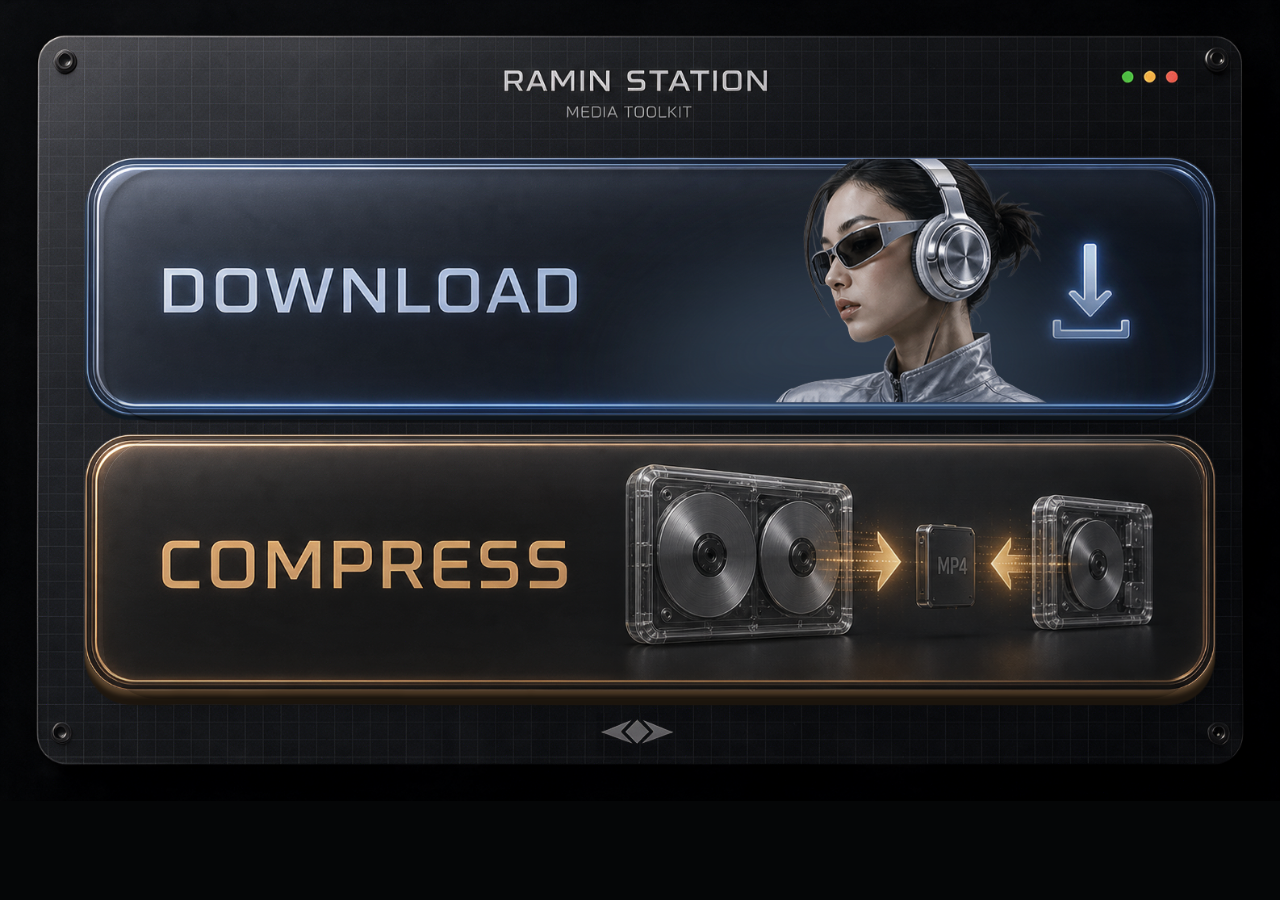
==== app/index.html @ b07a410a "Prepare Ramin Station 1.0 for release" ====
<!doctype html>
<html lang="en">
<head>
  <meta charset="UTF-8" />
  <meta name="viewport" content="width=device-width, initial-scale=1" />
  <title>Ramin Station</title>
  <link rel="stylesheet" href="styles.css" />
</head>
<body>
  <main class="station" aria-label="Ramin Station media toolkit">
    <img class="station__art" src="assets/base-ui.png" alt="Ramin Station media toolkit" draggable="false" />

    <button class="physical-key physical-key--download is-selected" data-action="download" aria-label="Download">
      <span class="physical-key__surface" aria-hidden="true"></span>
    </button>

    <button class="physical-key physical-key--compress" data-action="compress" aria-label="Compress">
      <span class="physical-key__surface" aria-hidden="true"></span>
    </button>

    <div class="home-window-controls" aria-label="Window controls">
      <button type="button" data-window="zoom" aria-label="Full screen"></button>
      <button type="button" data-window="minimize" aria-label="Minimize"></button>
      <button type="button" data-window="close" aria-label="Close"></button>
    </div>

    <a class="support-hotspot" href="https://raminpiri.ir/station" aria-label="Support Ramin Station">
      <span>SUPPORT <b>♥</b></span>
    </a>

    <p class="status" role="status" aria-live="polite">DOWNLOAD SELECTED</p>
  </main>
  <script src="app.js"></script>
</body>
</html>
---- app/styles.css ----
:root {
  color-scheme: dark;
  --carbon: #201e1f;
  --cobalt: #3969a3;
  --amber: #e2aa4e;
  --silver: #cccdd2;
}

* { box-sizing: border-box; }

html, body {
  min-height: 100%;
  margin: 0;
  background:
    radial-gradient(circle at 50% 45%, rgba(57, 105, 163, .14), transparent 44%),
    #050607;
}

body {
  display: grid;
  place-items: center;
  overflow: hidden;
  font-family: "Exo 2", system-ui, sans-serif;
}

.station {
  position: relative;
  width: min(100vw, calc(100vh * 1.5988));
  aspect-ratio: 1586 / 992;
  user-select: none;
  -webkit-user-select: none;
}

.station__art {
  display: block;
  width: 100%;
  height: 100%;
  object-fit: contain;
  pointer-events: none;
}

.physical-key {
  position: absolute;
  left: 6.7%;
  width: 88.5%;
  padding: 0;
  border: 0;
  border-radius: 4.3vw;
  background: transparent;
  cursor: pointer;
  -webkit-tap-highlight-color: transparent;
  outline: none;
}

.physical-key--download { top: 19.7%; height: 32.4%; }
.physical-key--compress { top: 54.3%; height: 33.5%; }

.physical-key__surface {
  position: absolute;
  inset: 1.5%;
  border-radius: inherit;
  background: linear-gradient(180deg, rgba(255,255,255,.055), transparent 24%, rgba(0,0,0,.10));
  box-shadow:
    inset 0 1px 0 rgba(255,255,255,.20),
    inset 0 -2px 5px rgba(0,0,0,.16);
  transition: transform 115ms cubic-bezier(.2,.8,.2,1), box-shadow 115ms ease, filter 115ms ease;
}

.physical-key--download .physical-key__surface {
  filter: drop-shadow(0 .45vw .42vw rgba(19, 49, 86, .38));
}

.physical-key--compress .physical-key__surface {
  filter: drop-shadow(0 .95vw .55vw rgba(0, 0, 0, .72));
}

.physical-key:hover .physical-key__surface {
  box-shadow:
    inset 0 1px 0 rgba(255,255,255,.28),
    inset 0 -2px 6px rgba(0,0,0,.20),
    0 0 1.2vw rgba(204,205,210,.08);
}

.physical-key.is-selected .physical-key__surface,
.physical-key:active .physical-key__surface {
  transform: translateY(.52vw) scale(.997);
  box-shadow:
    inset 0 .35vw .7vw rgba(0,0,0,.40),
    inset 0 1px 0 rgba(255,255,255,.10),
    0 .12vw .18vw rgba(0,0,0,.55);
  filter: brightness(.94) saturate(1.08);
}

.physical-key:focus-visible {
  outline: 2px solid var(--silver);
  outline-offset: .35vw;
}

.home-window-controls {
  position: absolute;
  top: 8.15%;
  right: 7.45%;
  width: 5.05%;
  display: grid;
  grid-template-columns: repeat(3, 1fr);
  gap: 10%;
  z-index: 5;
}

.home-window-controls button {
  aspect-ratio: 1;
  padding: 0;
  border: 0;
  border-radius: 50%;
  background: transparent;
  cursor: pointer;
}

.home-window-controls button:hover { box-shadow: 0 0 .75vw rgba(255,255,255,.55), inset 0 0 0 1px rgba(255,255,255,.7); }

.support-hotspot {
  position: absolute;
  left: 46.3%;
  bottom: 2.1%;
  width: 7.4%;
  height: 6.2%;
  border-radius: 1vw;
  z-index: 4;
}

.support-hotspot span {
  position: absolute;
  left: 50%;
  bottom: 106%;
  padding: .55vw .8vw;
  border: 1px solid rgba(204,205,210,.3);
  border-radius: .55vw;
  color: var(--silver);
  background: rgba(11,13,18,.94);
  box-shadow: 0 .4vw 1vw #000, 0 0 .8vw rgba(57,105,163,.4);
  transform: translate(-50%, .35vw);
  opacity: 0;
  pointer-events: none;
  white-space: nowrap;
  font-size: clamp(8px, .7vw, 12px);
  letter-spacing: .14em;
  transition: opacity 130ms ease, transform 130ms ease;
}

.support-hotspot span b { color: #ff6070; }
.support-hotspot:hover span, .support-hotspot:focus-visible span { opacity: 1; transform: translate(-50%, 0); }

.status {
  position: absolute;
  left: 50%;
  bottom: 2.15%;
  margin: 0;
  transform: translateX(-50%);
  color: rgba(204,205,210,.54);
  font-size: clamp(8px, .72vw, 13px);
  letter-spacing: .18em;
  opacity: 0;
  transition: opacity 160ms ease;
  pointer-events: none;
}

.status.is-visible { opacity: 1; }

@media (prefers-reduced-motion: reduce) {
  .physical-key__surface, .status { transition: none; }
}
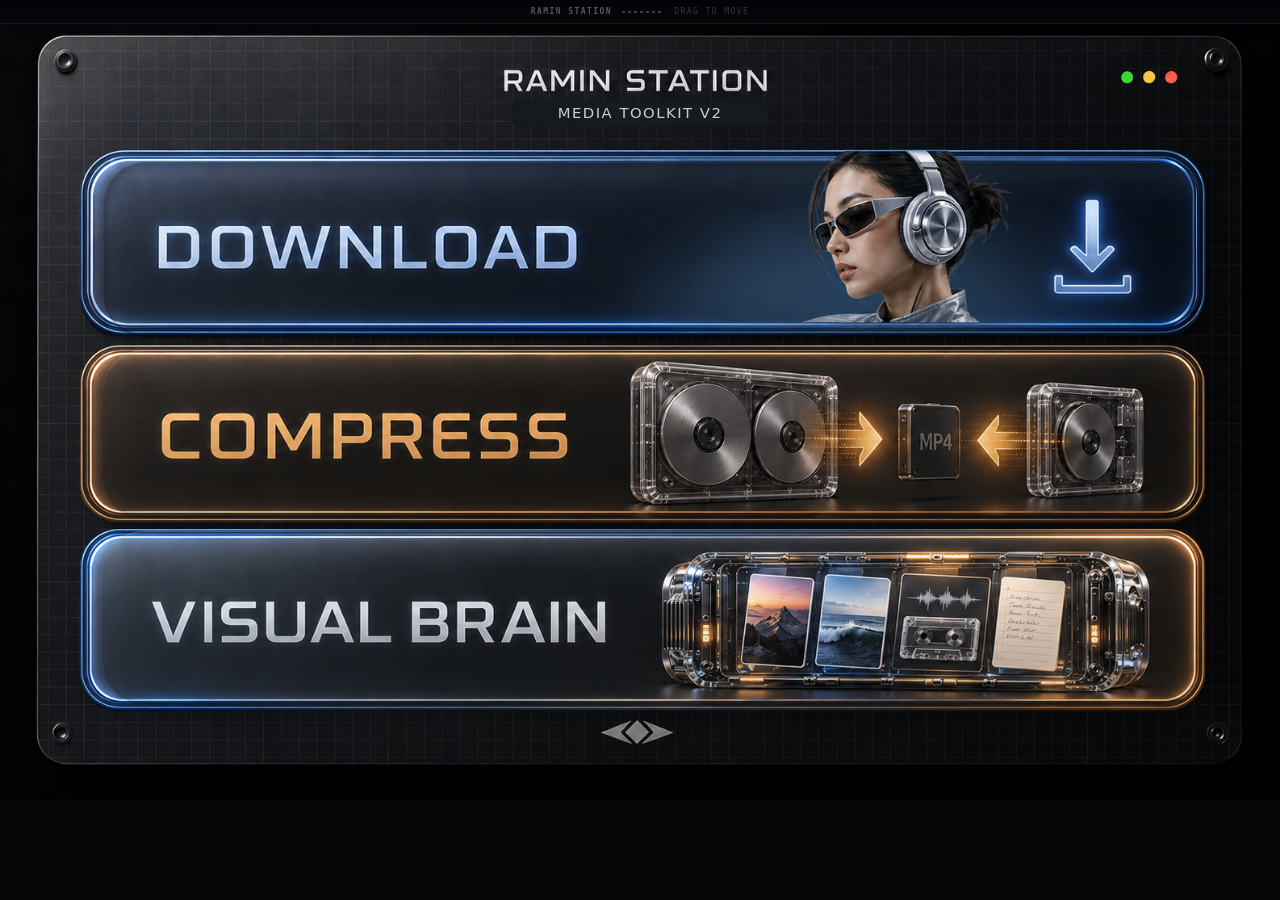
==== commit da5c6d27: "Release Ramin Station 2.0 with Visual Brain" ====
--- a/app/index.html
+++ b/app/index.html
@@ -7,14 +7,22 @@
   <link rel="stylesheet" href="styles.css" />
 </head>
 <body>
-  <main class="station" aria-label="Ramin Station media toolkit">
-    <img class="station__art" src="assets/base-ui.png" alt="Ramin Station media toolkit" draggable="false" />
+  <div class="window-drag-strip" data-window-drag aria-label="Drag window">
+    <span>RAMIN STATION</span><i></i><b>DRAG TO MOVE</b>
+  </div>
+  <main class="station" aria-label="Ramin Station media toolkit v2">
+    <img class="station__art" src="assets/base-ui.png" alt="Ramin Station media toolkit v2" draggable="false" />
+    <div class="station__subtitle">MEDIA TOOLKIT V2</div>
 
     <button class="physical-key physical-key--download is-selected" data-action="download" aria-label="Download">
       <span class="physical-key__surface" aria-hidden="true"></span>
     </button>
 
     <button class="physical-key physical-key--compress" data-action="compress" aria-label="Compress">
+      <span class="physical-key__surface" aria-hidden="true"></span>
+    </button>
+
+    <button class="physical-key physical-key--visual-brain" data-action="visual-brain" aria-label="Visual Brain">
       <span class="physical-key__surface" aria-hidden="true"></span>
     </button>
 
--- a/app/styles.css
+++ b/app/styles.css
@@ -23,12 +23,37 @@
   font-family: "Exo 2", system-ui, sans-serif;
 }
 
+.window-drag-strip {
+  position: fixed;
+  inset: 0 0 auto;
+  z-index: 1000;
+  height: 24px;
+  display: flex;
+  align-items: center;
+  justify-content: center;
+  gap: 10px;
+  color: rgba(204,205,210,.42);
+  background: linear-gradient(180deg, rgba(2,3,5,.98), rgba(7,8,11,.93));
+  border-bottom: 1px solid rgba(204,205,210,.1);
+  box-shadow: 0 4px 12px rgba(0,0,0,.34);
+  cursor: grab;
+  user-select: none;
+  -webkit-user-select: none;
+  font: 600 8px/1 ui-monospace, SFMono-Regular, Menlo, monospace;
+  letter-spacing: .18em;
+}
+
+.window-drag-strip:active { cursor: grabbing; }
+.window-drag-strip i { width: 42px; height: 2px; border-radius: 2px; background: repeating-linear-gradient(90deg, rgba(204,205,210,.28) 0 3px, transparent 3px 6px); }
+.window-drag-strip b { font-weight: 500; color: rgba(204,205,210,.25); }
+
 .station {
   position: relative;
   width: min(100vw, calc(100vh * 1.5988));
   aspect-ratio: 1586 / 992;
   user-select: none;
   -webkit-user-select: none;
+  container-type: inline-size;
 }
 
 .station__art {
@@ -39,21 +64,42 @@
   pointer-events: none;
 }
 
+.station__subtitle {
+  position: absolute;
+  top: 12.65%;
+  left: 50%;
+  width: 20%;
+  height: 3.15%;
+  display: grid;
+  place-items: center;
+  transform: translateX(-50%);
+  color: #cccdd2;
+  background: radial-gradient(ellipse, #181b1e 50%, #15181b);
+  border-radius: .4cqw;
+  font-family: "Exo 2", "Avenir Next", system-ui, sans-serif;
+  font-size: 1.16cqw;
+  font-weight: 350;
+  line-height: 1;
+  letter-spacing: .1em;
+  pointer-events: none;
+}
+
 .physical-key {
   position: absolute;
   left: 6.7%;
   width: 88.5%;
   padding: 0;
   border: 0;
-  border-radius: 4.3vw;
+  border-radius: 3.2vw;
   background: transparent;
   cursor: pointer;
   -webkit-tap-highlight-color: transparent;
   outline: none;
 }
 
-.physical-key--download { top: 19.7%; height: 32.4%; }
-.physical-key--compress { top: 54.3%; height: 33.5%; }
+.physical-key--download { top: 19.05%; height: 22.4%; }
+.physical-key--compress { top: 43.35%; height: 21.75%; }
+.physical-key--visual-brain { top: 66.05%; height: 22.25%; }
 
 .physical-key__surface {
   position: absolute;
@@ -72,6 +118,10 @@
 
 .physical-key--compress .physical-key__surface {
   filter: drop-shadow(0 .95vw .55vw rgba(0, 0, 0, .72));
+}
+
+.physical-key--visual-brain .physical-key__surface {
+  filter: drop-shadow(0 .7vw .52vw rgba(0, 0, 0, .64));
 }
 
 .physical-key:hover .physical-key__surface {
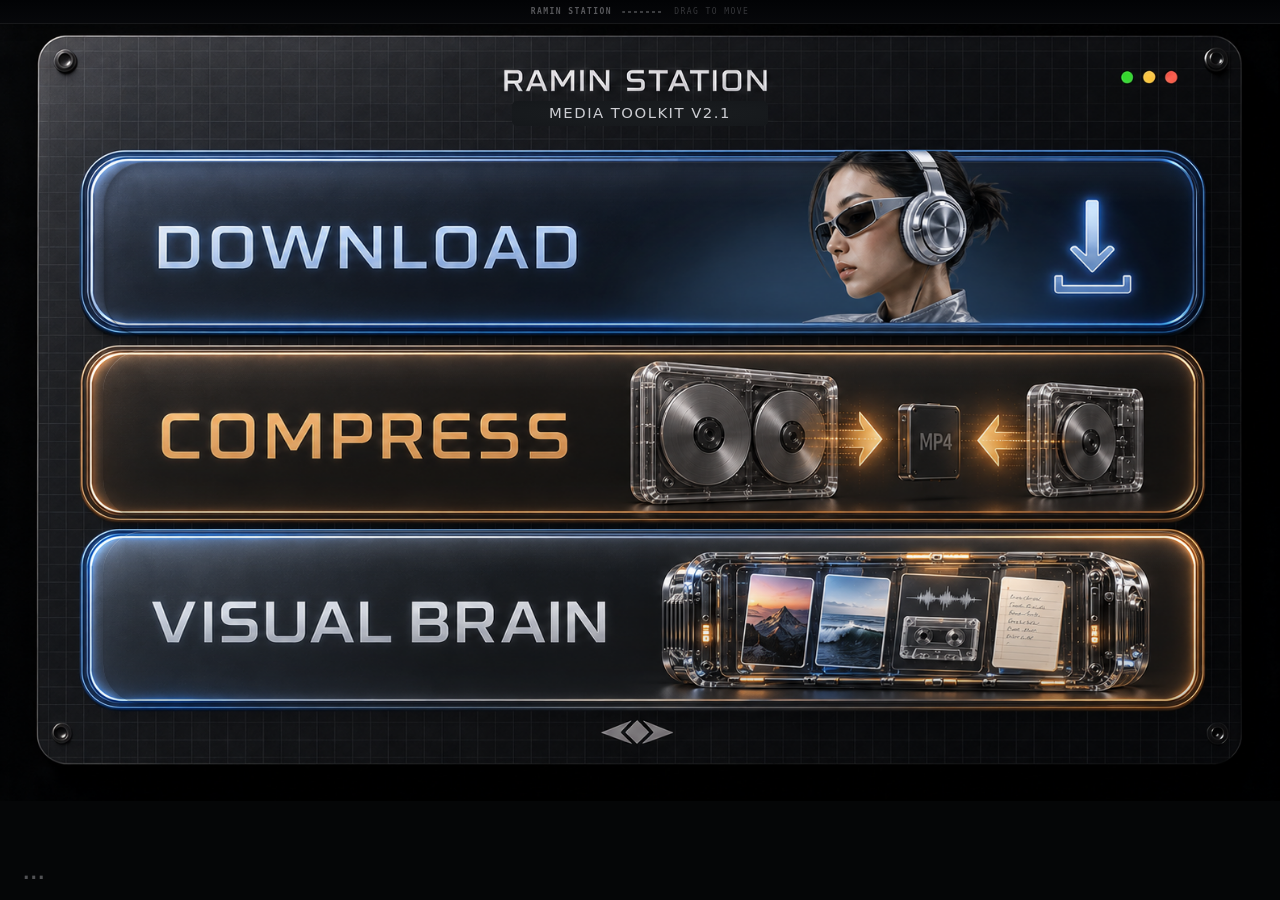
==== commit 0c42730b: "Release Ramin Station 2.1 with playable copies and signed updates" ====
--- a/app/index.html
+++ b/app/index.html
@@ -5,14 +5,15 @@
   <meta name="viewport" content="width=device-width, initial-scale=1" />
   <title>Ramin Station</title>
   <link rel="stylesheet" href="styles.css" />
+  <link rel="stylesheet" href="updates.css" />
 </head>
 <body>
   <div class="window-drag-strip" data-window-drag aria-label="Drag window">
     <span>RAMIN STATION</span><i></i><b>DRAG TO MOVE</b>
   </div>
-  <main class="station" aria-label="Ramin Station media toolkit v2">
-    <img class="station__art" src="assets/base-ui.png" alt="Ramin Station media toolkit v2" draggable="false" />
-    <div class="station__subtitle">MEDIA TOOLKIT V2</div>
+  <main class="station" aria-label="Ramin Station media toolkit v2.1">
+    <img class="station__art" src="assets/base-ui.png" alt="Ramin Station media toolkit v2.1" draggable="false" />
+    <div class="station__subtitle">MEDIA TOOLKIT V2.1</div>
 
     <button class="physical-key physical-key--download is-selected" data-action="download" aria-label="Download">
       <span class="physical-key__surface" aria-hidden="true"></span>
@@ -39,5 +40,6 @@
     <p class="status" role="status" aria-live="polite">DOWNLOAD SELECTED</p>
   </main>
   <script src="app.js"></script>
+  <script src="updates.js"></script>
 </body>
 </html>
--- a/app/updates.css
+++ b/app/updates.css
@@ -0,0 +1,20 @@
+.station-file-key { position:fixed; z-index:700; bottom:9px; left:18px; padding:0 5px 4px; border:0; background:transparent; color:rgba(204,205,210,.38); font:700 17px/1 system-ui,sans-serif; cursor:pointer; letter-spacing:1px; }
+.station-file-key:hover,.station-file-key:focus-visible { color:#cccdd2; }
+.station-update-menu { position:fixed; z-index:1001; left:18px; bottom:34px; padding:5px; border:1px solid #464b54; border-radius:8px; background:#15191f; box-shadow:0 8px 30px #0009; }
+.station-update-menu button { padding:9px 15px; border:0; border-radius:5px; background:transparent; color:#cccdd2; font:12px 'Exo 2','Avenir Next',sans-serif; cursor:pointer; }
+.station-update-menu button:hover { background:#3969a355; }
+.station-update-notice { position:fixed; z-index:700; right:28px; bottom:27px; padding:6px 10px; border:1px solid #e2aa4e45; border-radius:7px; color:#d4b681; background:linear-gradient(#22252bdd,#101317ee); box-shadow:inset 0 1px #ffffff0d; font:500 9px/1.2 'Exo 2','Avenir Next',sans-serif; letter-spacing:.08em; cursor:pointer; }
+.station-update-notice:hover { border-color:#e2aa4e90; color:#f0ca8b; }
+.station-update-dialog { width:min(440px,90vw); padding:24px; border:1px solid #65717c; border-radius:17px; color:#cccdd2; background:linear-gradient(145deg,#29313ae8,#11151af7 65%); box-shadow:inset 0 1px #ffffff20,0 20px 90px #000c; backdrop-filter:blur(24px); font:13px/1.6 'Exo 2','Avenir Next',system-ui,sans-serif; }
+.station-update-dialog::backdrop { background:#0009; backdrop-filter:blur(4px); }
+.station-update-dialog header { font-size:9px; letter-spacing:.12em; color:#87a8ce; }
+.station-update-dialog h2 { margin:12px 0 4px; font-size:22px; font-weight:500; color:#e7ebf1; }
+.station-update-dialog p { margin:8px 0 12px; }
+.station-update-notes { max-height:200px; padding:12px; white-space:pre-wrap; overflow:auto; border:1px solid #ffffff12; border-radius:8px; background:#080b1088; color:#a9b4c2; font-family:inherit; font-size:12px; line-height:1.6; }
+.station-update-dialog small { display:block; margin-top:14px; color:#87929f; font-size:11px; }
+.station-update-dialog progress { width:100%; height:8px; margin:9px 0; accent-color:#74aef4; }
+.station-update-dialog footer { display:flex; justify-content:flex-end; gap:8px; margin-top:20px; }
+.station-update-dialog footer button { padding:9px 13px; border:1px solid #5c6471; border-radius:8px; background:linear-gradient(#303641,#1b2028); color:#cccdd2; box-shadow:inset 0 1px #ffffff16,0 3px 0 #080a0d; font:11px 'Exo 2','Avenir Next',sans-serif; cursor:pointer; }
+.station-update-dialog footer .is-primary { border-color:#74aef48c; color:#d7e9ff; background:linear-gradient(#365c88,#213b59); }
+.station-update-dialog button:disabled { opacity:.4; cursor:wait; }
+.station-file-key[hidden],.station-update-notice[hidden],.station-update-menu[hidden],.station-update-dialog [hidden] { display:none!important; }
